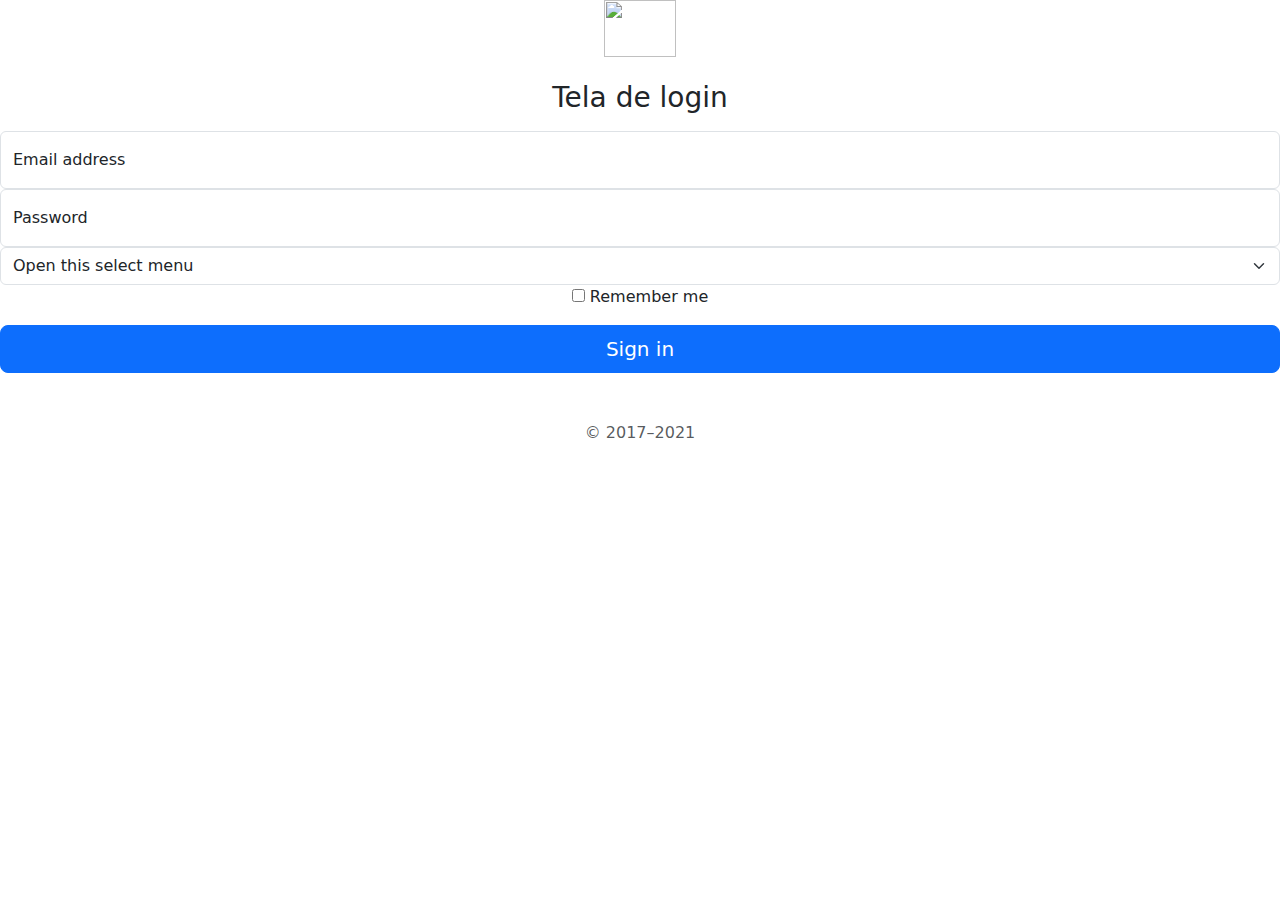
==== login/index.html @ 9dbe5278 "start config" ====
<!doctype html>
<html lang="en">
  <head>
    <meta charset="utf-8">
    <meta name="viewport" content="width=device-width, initial-scale=1">
    <meta name="description" content="">
    <title>Signin Template · Bootstrap v5.0</title>

    <link rel="canonical" href="https://getbootstrap.com/docs/5.0/examples/sign-in/">
    
    <link href="https://cdn.jsdelivr.net/npm/bootstrap@5.3.3/dist/css/bootstrap.min.css" rel="stylesheet" integrity="sha384-QWTKZyjpPEjISv5WaRU9OFeRpok6YctnYmDr5pNlyT2bRjXh0JMhjY6hW+ALEwIH" crossorigin="anonymous">
    
    <!-- Custom styles for this template -->
    <link href="signin.css" rel="stylesheet">
  </head>
  <body class="text-center">
    
<main class="form-signin">
  <form>
    <img class="mb-4" src="https://static.vecteezy.com/system/resources/thumbnails/007/033/146/small/profile-icon-login-head-icon-vector.jpg" alt="" width="72" height="57">
    <h1 class="h3 mb-3 fw-normal">Tela de login</h1>

    <div class="form-floating">
      <input type="email" class="form-control" id="floatingInput" placeholder="name@example.com">
      <label for="floatingInput">Email address</label>
    </div>
    <div class="form-floating">
      <input type="password" class="form-control" id="floatingPassword" placeholder="Password">
      <label for="floatingPassword">Password</label>
    </div>
    <select class="form-select" aria-label="Default select example">
      <option selected>Open this select menu</option>
      <option value="1">One</option>
      <option value="2">Two</option>
      <option value="3">Three</option>
    </select>

    <div class="checkbox mb-3">
      <label>
        <input type="checkbox" value="remember-me"> Remember me
      </label>
    </div>
    <button class="w-100 btn btn-lg btn-primary" type="submit">Sign in</button>
    <p class="mt-5 mb-3 text-muted">&copy; 2017–2021</p>
  </form>
</main>


  <script src="https://cdn.jsdelivr.net/npm/bootstrap@5.3.3/dist/js/bootstrap.bundle.min.js"
    integrity="sha384-YvpcrYf0tY3lHB60NNkmXc5s9fDVZLESaAA55NDzOxhy9GkcIdslK1eN7N6jIeHz" crossorigin="anonymous"></script>
    
  </body>
</html>
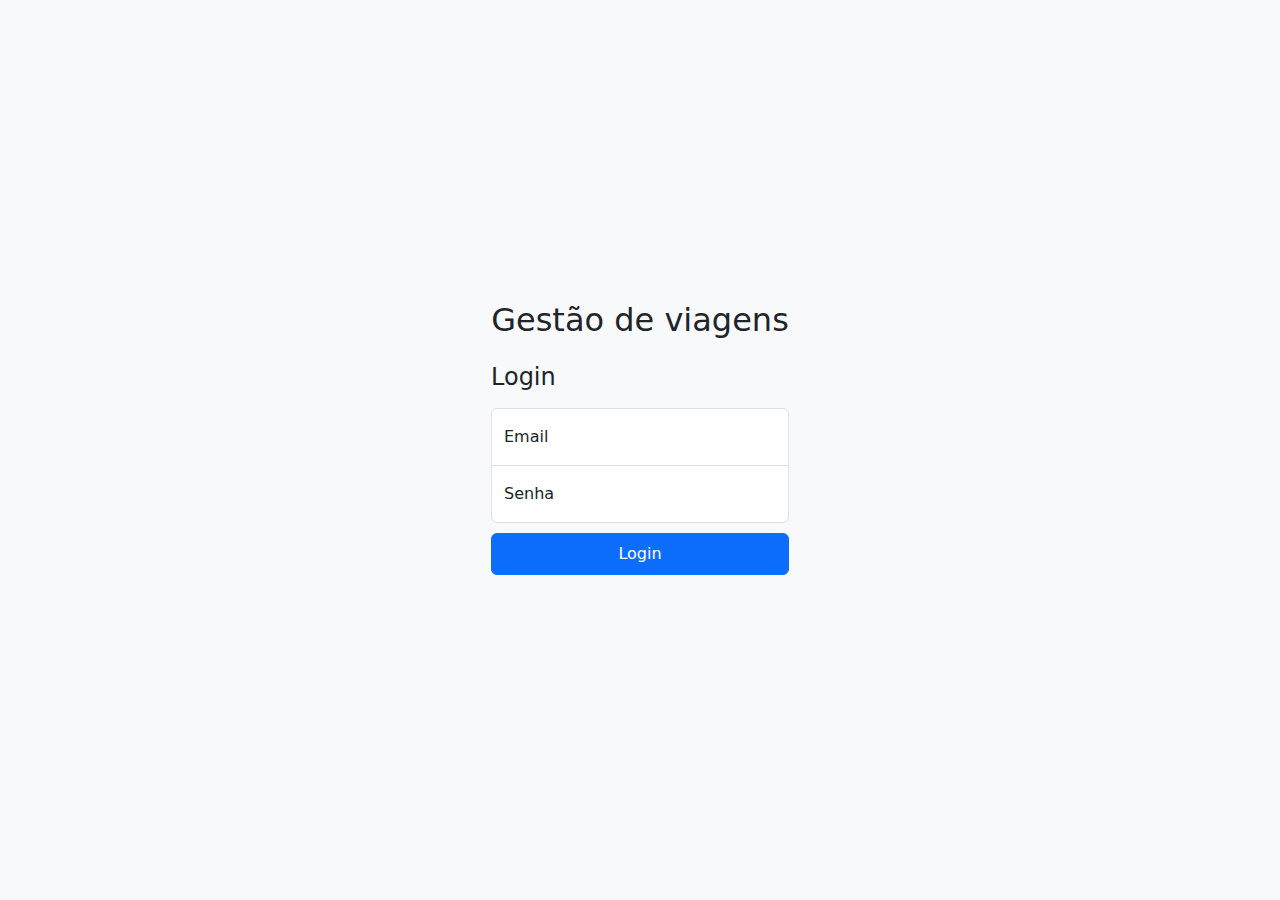
==== commit 4b4af698: "layout pagina de login" ====
--- a/login/index.html
+++ b/login/index.html
@@ -1,53 +1,161 @@
 <!doctype html>
-<html lang="en">
-  <head>
+<html lang="en" data-bs-theme="light">
+<head>
+
     <meta charset="utf-8">
     <meta name="viewport" content="width=device-width, initial-scale=1">
-    <meta name="description" content="">
-    <title>Signin Template · Bootstrap v5.0</title>
+    <title>Gestão de viagens de retorno</title>
 
-    <link rel="canonical" href="https://getbootstrap.com/docs/5.0/examples/sign-in/">
-    
-    <link href="https://cdn.jsdelivr.net/npm/bootstrap@5.3.3/dist/css/bootstrap.min.css" rel="stylesheet" integrity="sha384-QWTKZyjpPEjISv5WaRU9OFeRpok6YctnYmDr5pNlyT2bRjXh0JMhjY6hW+ALEwIH" crossorigin="anonymous">
-    
-    <!-- Custom styles for this template -->
-    <link href="signin.css" rel="stylesheet">
-  </head>
-  <body class="text-center">
-    
-<main class="form-signin">
-  <form>
-    <img class="mb-4" src="https://static.vecteezy.com/system/resources/thumbnails/007/033/146/small/profile-icon-login-head-icon-vector.jpg" alt="" width="72" height="57">
-    <h1 class="h3 mb-3 fw-normal">Tela de login</h1>
+    <link href="https://cdn.jsdelivr.net/npm/bootstrap@5.3.3/dist/css/bootstrap.min.css" rel="stylesheet"
+          integrity="sha384-QWTKZyjpPEjISv5WaRU9OFeRpok6YctnYmDr5pNlyT2bRjXh0JMhjY6hW+ALEwIH" crossorigin="anonymous">
+    <link rel="stylesheet" href="https://cdn.jsdelivr.net/npm/bootstrap-icons@1.11.3/font/bootstrap-icons.min.css">
 
-    <div class="form-floating">
-      <input type="email" class="form-control" id="floatingInput" placeholder="name@example.com">
-      <label for="floatingInput">Email address</label>
-    </div>
-    <div class="form-floating">
-      <input type="password" class="form-control" id="floatingPassword" placeholder="Password">
-      <label for="floatingPassword">Password</label>
-    </div>
-    <select class="form-select" aria-label="Default select example">
-      <option selected>Open this select menu</option>
-      <option value="1">One</option>
-      <option value="2">Two</option>
-      <option value="3">Three</option>
-    </select>
+    <style>
+        html,
+        body {
+            height: 100%;
+        }
 
-    <div class="checkbox mb-3">
-      <label>
-        <input type="checkbox" value="remember-me"> Remember me
-      </label>
-    </div>
-    <button class="w-100 btn btn-lg btn-primary" type="submit">Sign in</button>
-    <p class="mt-5 mb-3 text-muted">&copy; 2017–2021</p>
-  </form>
+        .form-signin {
+            max-width: 330px;
+            padding: 1rem;
+        }
+
+        .form-signin .form-floating:focus-within {
+            z-index: 2;
+        }
+
+        .form-signin input[type="email"] {
+            margin-bottom: -1px;
+            border-bottom-right-radius: 0;
+            border-bottom-left-radius: 0;
+        }
+
+        .form-signin input[type="password"] {
+            margin-bottom: 10px;
+            border-top-left-radius: 0;
+            border-top-right-radius: 0;
+        }
+
+        button[type="submit"] span.spinner-border {
+            display: none;
+        }
+
+        button[type="submit"] span[role="status"] {
+            display: none;
+        }
+
+        .btn[status="loading"] {
+            color: var(--bs-btn-disabled-color);
+            pointer-events: none;
+            background-color: var(--bs-btn-disabled-bg);
+            border-color: var(--bs-btn-disabled-border-color);
+            opacity: var(--bs-btn-disabled-opacity);
+        }
+
+        button[type="submit"][status="loading"]:before {
+            content: attr(disabled);
+        }
+
+        button[type="submit"][status="loading"] span.spinner-border {
+            display: inherit;
+        }
+
+        button[type="submit"][status="loading"] span[role="status"] {
+            display: inherit;
+        }
+
+        button[type="submit"][status="loading"] span.text {
+            display: none;
+        }
+    </style>
+    <script lang="javascript">
+        function showAlert(ancora, tipo, menssagem) {
+            const wrapper = document.createElement('div')
+            wrapper.innerHTML = [
+                `<div class="alert alert-${tipo} alert-dismissible alert-dismissible fade show d-flex align-items-center" role="alert">`,
+                `   <div>${menssagem}</div>`,
+                '   <button type="button" class="btn-close" data-bs-dismiss="alert" aria-label="Close"></button>',
+                '</div>'
+            ].join('')
+            ancora.append(wrapper)
+        }
+    </script>
+</head>
+<body class="d-flex align-items-center py-4 bg-body-tertiary">
+<main class="form-signin w-100 m-auto">
+    <h1 class="h2 mb-4 text-center fw-normal">Gestão de viagens</h1>
+    <form name="login">
+        <h2 class="h4 mb-3 fw-normal">Login</h2>
+
+        <div class="form-floating">
+            <input type="email" required class="form-control" id="floatingInput" placeholder="name@example.com">
+            <label for="floatingInput">Email</label>
+        </div>
+        <div class="form-floating">
+            <input type="password" required class="form-control" id="floatingPassword" placeholder="Password">
+            <label for="floatingPassword">Senha</label>
+        </div>
+        <button class="btn btn-primary w-100 py-2" type="submit">
+            <span class="spinner-border spinner-border-sm" aria-hidden="true"></span>
+            <span role="status">Aguarde, fazendo o login ...</span>
+            <span class="text">Login</span>
+        </button>
+
+        <div id="mensagem-erro" class="mt-4"></div>
+    </form>
 </main>
+<script src="https://cdn.jsdelivr.net/npm/@popperjs/core@2.11.8/dist/umd/popper.min.js"
+        integrity="sha384-I7E8VVD/ismYTF4hNIPjVp/Zjvgyol6VFvRkX/vR+Vc4jQkC+hVqc2pM8ODewa9r"
+        crossorigin="anonymous"></script>
+<script src="https://cdn.jsdelivr.net/npm/bootstrap@5.3.3/dist/js/bootstrap.min.js"
+        integrity="sha384-0pUGZvbkm6XF6gxjEnlmuGrJXVbNuzT9qBBavbLwCsOGabYfZo0T0to5eqruptLy"
+        crossorigin="anonymous"></script>
 
+<script lang="javascript">
+	function loadingStart() {
+		let button = document.querySelector(`button[type="submit"]`);
+		button.setAttribute("status", "loading");
+	}
 
-  <script src="https://cdn.jsdelivr.net/npm/bootstrap@5.3.3/dist/js/bootstrap.bundle.min.js"
-    integrity="sha384-YvpcrYf0tY3lHB60NNkmXc5s9fDVZLESaAA55NDzOxhy9GkcIdslK1eN7N6jIeHz" crossorigin="anonymous"></script>
-    
-  </body>
-</html>
+	function loadingStop() {
+		let button = document.querySelector(`button[type="submit"]`);
+		button.removeAttribute("status");
+	}
+
+	async function chamadaParaAPI(email, senha) {
+		return new Promise((resolve, reject) => {
+			setTimeout(() => {
+				reject({
+					email,
+					mensagem: "Senha inválida",
+					nome: "Usuario X",
+					status: 200,
+					token: "5a4sd8as5d565dsa4d6as54d8sa"
+				})
+			}, 1500)
+
+		})
+	}
+
+	document.querySelector("form").addEventListener('submit', async e => {
+		e.preventDefault();
+		let email = document.querySelector(`input[type="email"]`).value;
+		let senha = document.querySelector(`input[type="password"]`).value;
+
+		loadingStart();
+		try {
+			let dadosLogin = await chamadaParaAPI(email, senha);
+			sessionStorage.setItem("user", JSON.stringify(dadosLogin));
+		} catch (e) {
+			console.log(e);
+			showAlert(document.querySelector("#mensagem-erro"), "warning", e.mensagem)
+		} finally {
+
+			loadingStop();
+		}
+
+	})
+</script>
+</body>
+</html>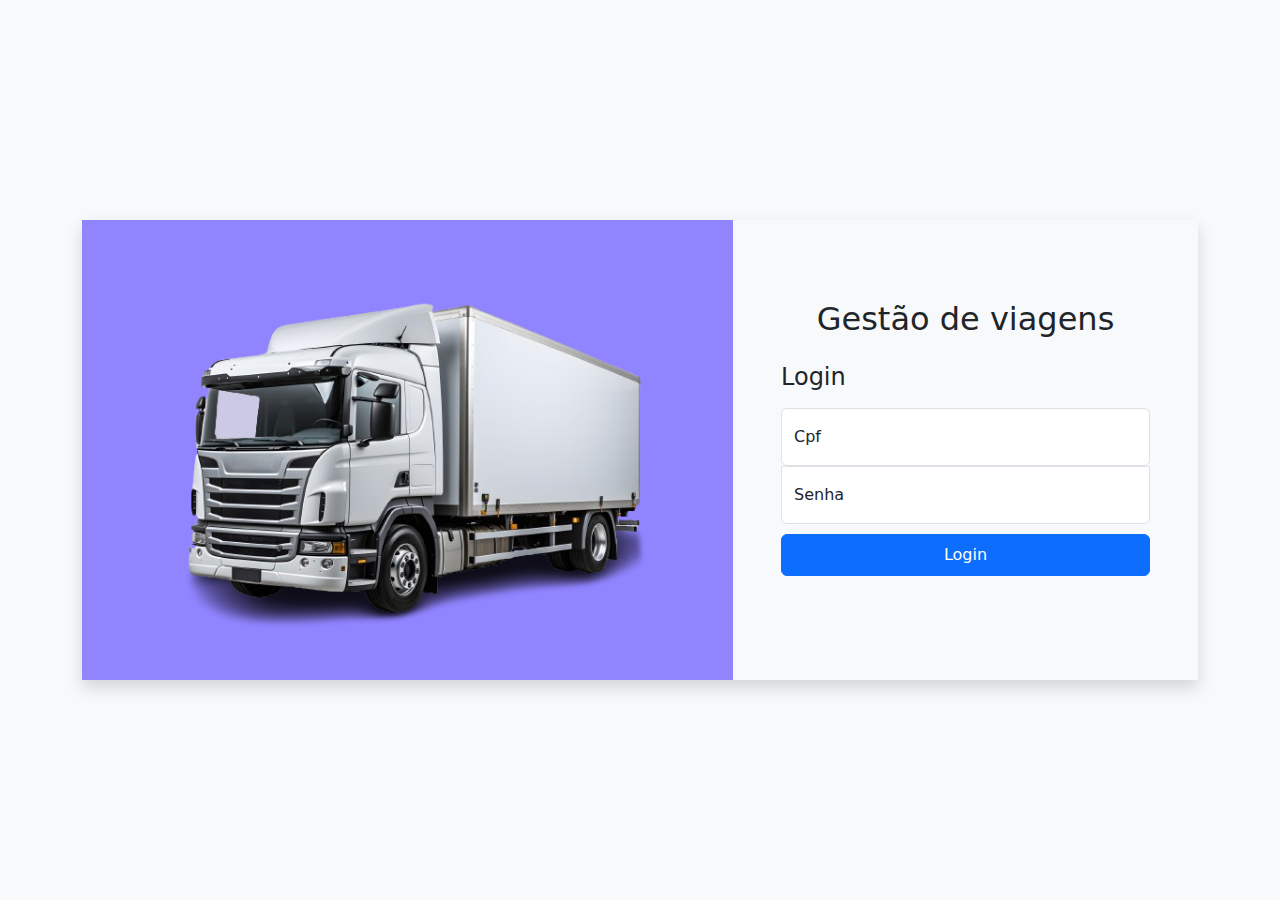
==== commit cb0c671f: "feat: login funcional, tela de viagens" ====
--- a/login/index.html
+++ b/login/index.html
@@ -2,6 +2,14 @@
 <html lang="en" data-bs-theme="light">
 <head>
 
+		<script lang="javascript">
+			var appPath = "/frete-avulso-front";
+			var apiUrl = "https://frete-avulso-back-production-pi-drp03-pji110.svc-us3.zcloud.ws"
+			function goTo(path){
+				location.href = location.origin + appPath + path;
+			}
+
+		</script>
     <meta charset="utf-8">
     <meta name="viewport" content="width=device-width, initial-scale=1">
     <title>Gestão de viagens de retorno</title>
@@ -14,11 +22,6 @@
         html,
         body {
             height: 100%;
-        }
-
-        .form-signin {
-            max-width: 330px;
-            padding: 1rem;
         }
 
         .form-signin .form-floating:focus-within {
@@ -82,28 +85,35 @@
         }
     </script>
 </head>
-<body class="d-flex align-items-center py-4 bg-body-tertiary">
-<main class="form-signin w-100 m-auto">
-    <h1 class="h2 mb-4 text-center fw-normal">Gestão de viagens</h1>
-    <form name="login">
-        <h2 class="h4 mb-3 fw-normal">Login</h2>
+<body class="bg-body-tertiary align-items-center container mx-auto align-content-center py-4">
 
-        <div class="form-floating">
-            <input type="email" required class="form-control" id="floatingInput" placeholder="name@example.com">
-            <label for="floatingInput">Email</label>
-        </div>
-        <div class="form-floating">
-            <input type="password" required class="form-control" id="floatingPassword" placeholder="Password">
-            <label for="floatingPassword">Senha</label>
-        </div>
-        <button class="btn btn-primary w-100 py-2" type="submit">
-            <span class="spinner-border spinner-border-sm" aria-hidden="true"></span>
-            <span role="status">Aguarde, fazendo o login ...</span>
-            <span class="text">Login</span>
-        </button>
+<main class="d-flex align-items-center flex-row align-items-stretch shadow">
+	<div class="d-none d-md-flex col-md-6 col-lg-7 px-4 py-5" style="background-color: rgb(144, 132, 255);" >
+		<img src="./imagens/truck.png" class="img-fluid">
 
-        <div id="mensagem-erro" class="mt-4"></div>
-    </form>
+	</div>
+	<div class="form-signin m-auto px-4 py-5 p-md-5 col-md-6 col-lg-5">
+	    <h1 class="h2 mb-4 text-center fw-normal">Gestão de viagens</h1>
+	    <form name="login">
+	        <h2 class="h4 mb-3 fw-normal">Login</h2>
+
+	        <div class="form-floating">
+	            <input type="text" required class="form-control" id="floatingInput" placeholder="000.000.000-00">
+	            <label for="floatingInput">Cpf</label>
+	        </div>
+	        <div class="form-floating">
+	            <input type="password" required class="form-control" id="floatingPassword" placeholder="Password">
+	            <label for="floatingPassword">Senha</label>
+	        </div>
+	        <button class="btn btn-primary w-100 py-2" type="submit">
+	            <span class="spinner-border spinner-border-sm" aria-hidden="true"></span>
+	            <span role="status">Aguarde, fazendo o login ...</span>
+	            <span class="text">Login</span>
+	        </button>
+
+	        <div id="mensagem-erro" class="mt-4"></div>
+	    </form>
+	</div>
 </main>
 <script src="https://cdn.jsdelivr.net/npm/@popperjs/core@2.11.8/dist/umd/popper.min.js"
         integrity="sha384-I7E8VVD/ismYTF4hNIPjVp/Zjvgyol6VFvRkX/vR+Vc4jQkC+hVqc2pM8ODewa9r"
@@ -123,35 +133,37 @@
 		button.removeAttribute("status");
 	}
 
-	async function chamadaParaAPI(email, senha) {
-		return new Promise((resolve, reject) => {
-			setTimeout(() => {
-				reject({
-					email,
-					mensagem: "Senha inválida",
-					nome: "Usuario X",
-					status: 200,
-					token: "5a4sd8as5d565dsa4d6as54d8sa"
-				})
-			}, 1500)
+	async function chamadaParaAPI(cpf, senha) {
+		let request = await fetch(apiUrl + "/login", {
+			method:"post",
+			headers: {'content-type': "application/json"},
+			body: JSON.stringify({cpf, senha})
+		});
 
-		})
+			return {status: request.status, data: await request.json()};
+
 	}
 
 	document.querySelector("form").addEventListener('submit', async e => {
 		e.preventDefault();
-		let email = document.querySelector(`input[type="email"]`).value;
+		let cpf = document.querySelector(`input[type="text"]`).value;
 		let senha = document.querySelector(`input[type="password"]`).value;
 
 		loadingStart();
 		try {
-			let dadosLogin = await chamadaParaAPI(email, senha);
-			sessionStorage.setItem("user", JSON.stringify(dadosLogin));
+			let dadosLogin = await chamadaParaAPI(cpf, senha);
+			if (dadosLogin.status == 200){
+				sessionStorage.setItem("token", dadosLogin.data.access_token);
+				goTo("/viagens")
+			}
+			else{
+				showAlert(document.querySelector("#mensagem-erro"), "warning", dadosLogin.data.message)
+			}
 		} catch (e) {
 			console.log(e);
 			showAlert(document.querySelector("#mensagem-erro"), "warning", e.mensagem)
+
 		} finally {
-
 			loadingStop();
 		}
 
